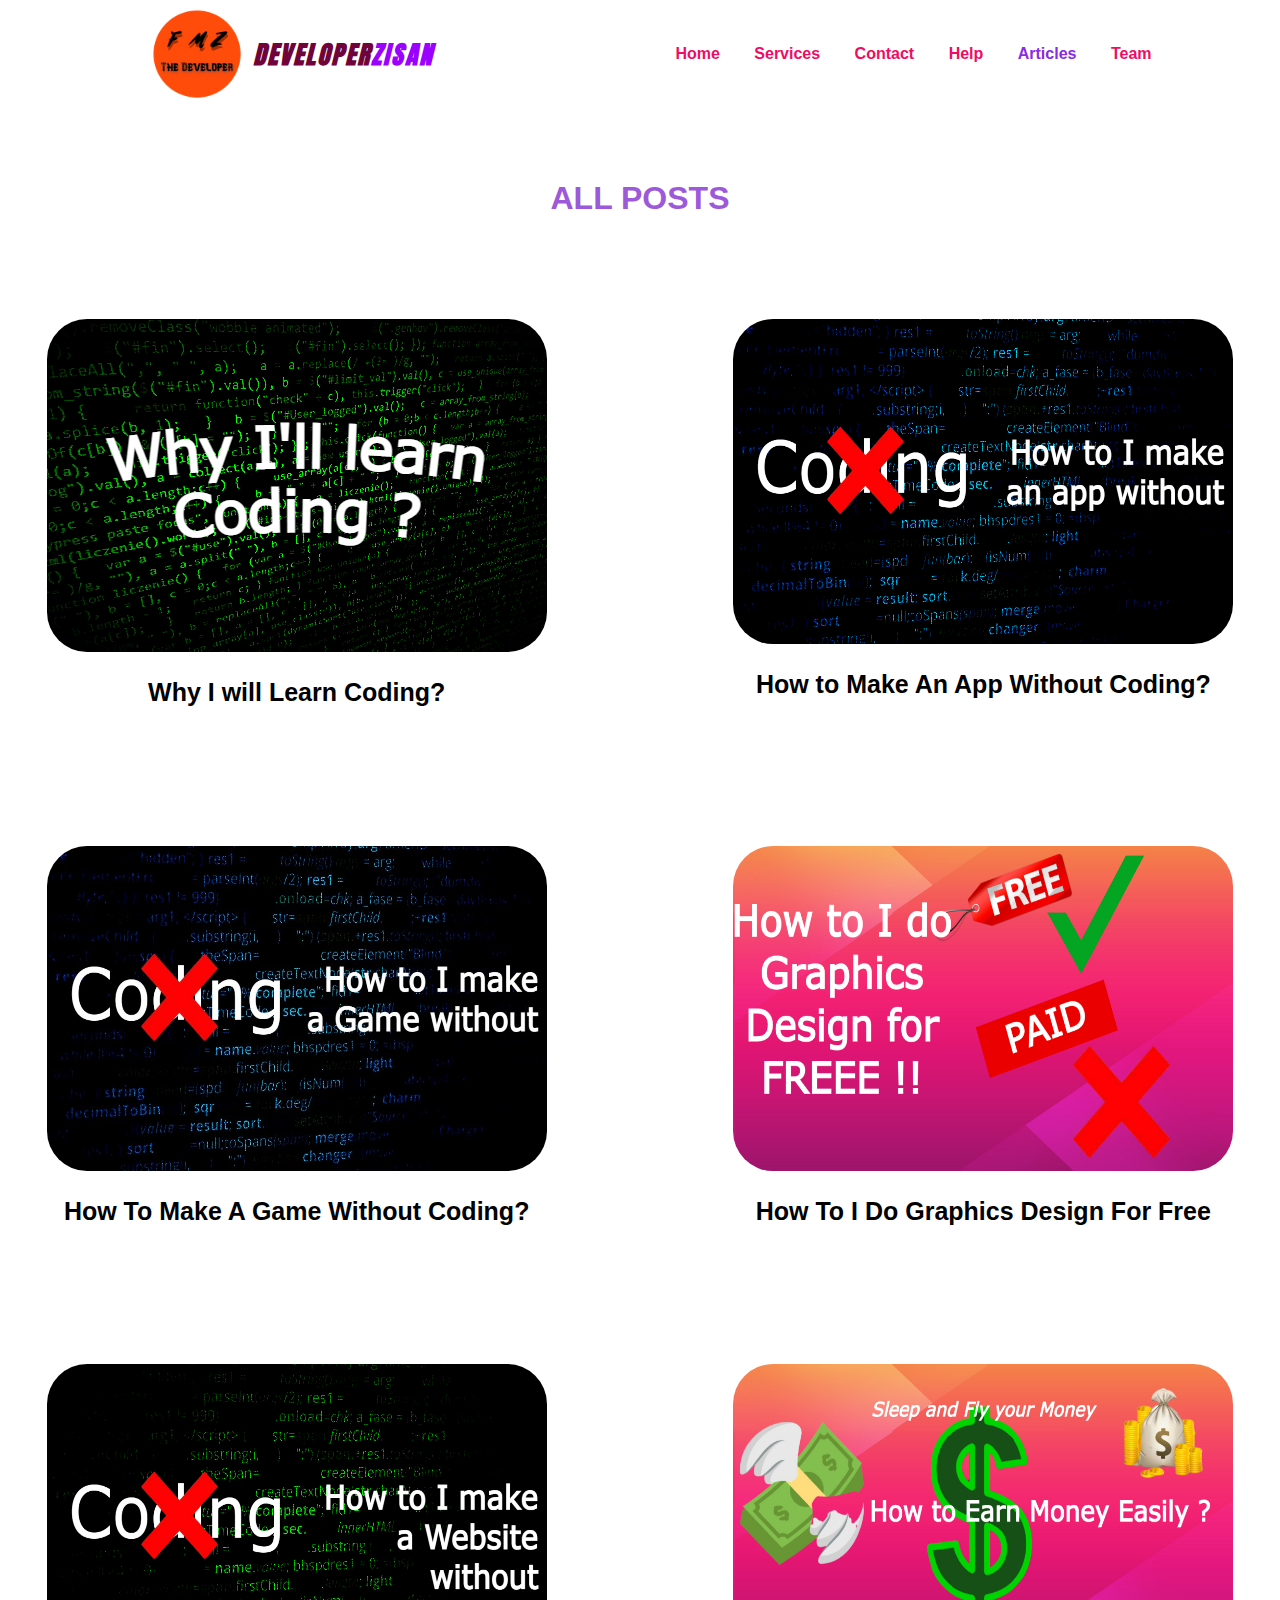
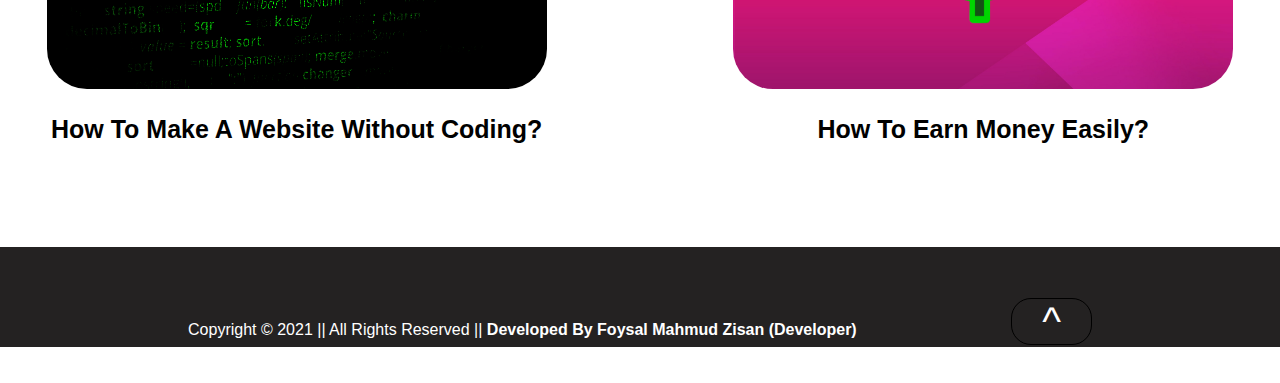
==== articles.html @ 48fdb90d "Add files via upload" ====
<!DOCTYPE html>
<html lang="en">
<head>
    <meta charset="UTF-8">
    <meta http-equiv="X-UA-Compatible" content="IE=edge">
    <meta name="viewport" content="width=device-width, initial-scale=1.0">
    <meta name="viewport" content="desktop-size">
    <title>Articles || Develoeper Zisan</title>
    <link rel="stylesheet" href="Styles/stylearticles.css">
    <link rel="shortcut icon" type="image/png" href="assets/logo.png">
</head>
<body>
    <header>
        <div class="logoandtext">
            <a href="index.html"><img src="assets/logo.png" class="logo" height="100px" width="100px"alt="LOGO"></a>
            <p class="developer">Developer</p>
            <p class="zisan">Zisan</p>
        </div>       

            <nav>
                <ul class="nav-links">
                    <b><li><a href="#" target="_blank">Home</a></li>
                    <li><a href="index.html" target="_blank">Services</a></li>
                    <li><a href="contact.html" target="_blank">Contact</a></li>
                    <li><a href="help.html" target="_blank">Help</a></li>
                    <li><a class="active" href="#">Articles</a></li>
                    <li><a href="team.html" target="_blank">Team</a></li></b>
                </ul>
            </nav>
    </header>

<br>
<br>
<br>
<br>
        <h1>ALL POSTS</h1>

        <div class="main-1">
            <a target="_blank" href="post_1.html"><div class="main-first-1">
                <img src="assets/whyiwilllearncoding.png" alt="whyiwilllearncoding">
                <p>Why I will Learn Coding?</p>
            </div></a>
<br>
            <a target="_blank" href="post_2.html"><div class="main-second-1">
                <img height="325px" width="500px" src="assets/howtomakeanapp.png" alt="howtomakeanapp">
                <p>How to Make An App Without Coding?</p>
            </div></a>
        </div>
<br>
<br>
        <div class="main-2">
            <a target="_blank" href="post_3.html"><div class="main-first-2">
                <img height="325px" width="500px" src="assets/howtomakeagame.png" alt="howtomakeagame">
                <p>How To Make A Game Without Coding?</p>
            </div></a>
<br>
            <a target="_blank" href="post_4.html"><div class="main-second-2">
                <img height="325px" width="500px" src="assets/howtoidographicsdesign.png" alt="howtoidographicsdesign">
                <p>How To I Do Graphics Design For Free</p>
            </div></a>
        </div>
<br>
<br>
        <div class="main-3">
            <a target="_blank" href="post_5.html"><div class="main-first-3">
                <img height="325px" width="500px" src="assets/howtoimakeawebsite.png" alt="howtoimakeawebsite">
                <p>How To Make A Website Without Coding?</p>
            </div></a>
<br>
            <a target="_blank" href="post_6.html"><div class="main-second-3">
                <img height="325px" width="500px" src="assets/howtoearnmoneyeasily.png" alt="howtoearnmoneyeasil">
                <p>How To Earn Money Easily?</p>
            </div></a>
        </div>

        <div class="copyright">
            <footer>Copyright &copy; 2021 || All Rights Reserved || <a href="https://www.facebook.com/foysalmahmud.zisan" target="_blank"><b>Developed By Foysal Mahmud Zisan (Developer)</b></a>
        
            <a href="#sec-2"><button>^</button></a></footer>
        </div>

        
<br>
<br>
</body>
</html>
---- Styles/stylearticles.css ----
@import url('https://fonts.googleapis.com/css2?family=Rubik:wght@300&display=swap');
@import url('https://fonts.googleapis.com/css2?family=Anton&display=swap');
* {
    margin: 0;
    padding: 0;
    font-family: 'Roboto', sans-serif;
}

header {
    display: flex;
    justify-content: space-around;
    align-items: center;
}

.logo {
    padding: 0 20px;
    margin-top: 4px;
    margin-left: 10%;
}

body {
    align-items: center;
    justify-content: center;
    background-color: white;
}

.nav-links li {
    list-style: none;
    display: inline-block;
}

nav ul li .active {
    color: blueviolet;
}

.nav-links li a {
    text-decoration: none;
    margin: 0 15px;
    transition: all .3s ease 0s;
    color: rgb(241, 11, 99);
}

.nav-links li a:hover {
    color: rgb(20, 211, 170);
}

.logoandtext {
    display: flex;
    align-items: center;
    justify-content: center;
    letter-spacing: 2px;
}

.developer {
    font-weight: bold;
    color: rgb(112, 4, 58);
    text-transform: uppercase;
    font-style: italic;
    font-family: 'Anton', sans-serif;
    font-size: 25px;
    
}

.zisan {
    font-weight: bold;
    text-transform: uppercase;
    font-style: italic;
    color: rgb(154, 1, 255);
    font-family: 'Anton', sans-serif;
    font-size: 25px;
}

h1 {
    text-align: center;
    color: rgb(156, 90, 218);
    margin-bottom: 8%;
}

.main-1 {
    display: flex;
    justify-content: space-around;
    text-align: center;
    font-size: 25px;
    font-weight: bold;
    margin-bottom: 8%;
}

.main-2 {
    display: flex;
    justify-content: space-around;
    text-align: center;
    font-size: 25px;
    font-weight: bold;
    margin-bottom: 8%;
}

.main-3 {
    display: flex;
    justify-content: space-around;
    text-align: center;
    font-size: 25px;
    font-weight: bold;
    margin-bottom: 8%;
}

.main-1 p, .main-2 p, .main-3 p {
    margin-top: 20px;
}

.main-1 a, .main-2 a, .main-3 a {
    text-decoration: none;
    color: black;
    transition: .3s ease 0s;
}

.main-1 a:hover, .main-2 a:hover, .main-3 a:hover {
    color: rgb(104, 102, 102);
    font-size: 20px;
}
    

.main-1 img, .main-2 img, .main-3 img {
    border-radius: 40px;
    transition: .3s ease 0s;
}

.main-1 img:hover, .main-2 img:hover, .main-3 img:hover {
    border-radius: 60px;
}

.copyright {
    background-color: rgb(36, 34, 34);
    color: white;
    height: 100px;
    width: 100%;
    text-align: center;
    display: flex;
    align-items: center;
    justify-content: center;   
}

.copyright button {
    text-align: center;
    margin-left: 150px;
    padding-left: 30px;
    padding-right: 30px;
    font-size: 40px;
    border-radius: 20px;
    border: 1px solid black;
    background-color: rgb(36, 34, 34);
    color: white;
    cursor: pointer;
}

.copyright footer a {
    text-decoration: none;
    color: white;
}

.copyright footer {
    padding-top: 50px;
}
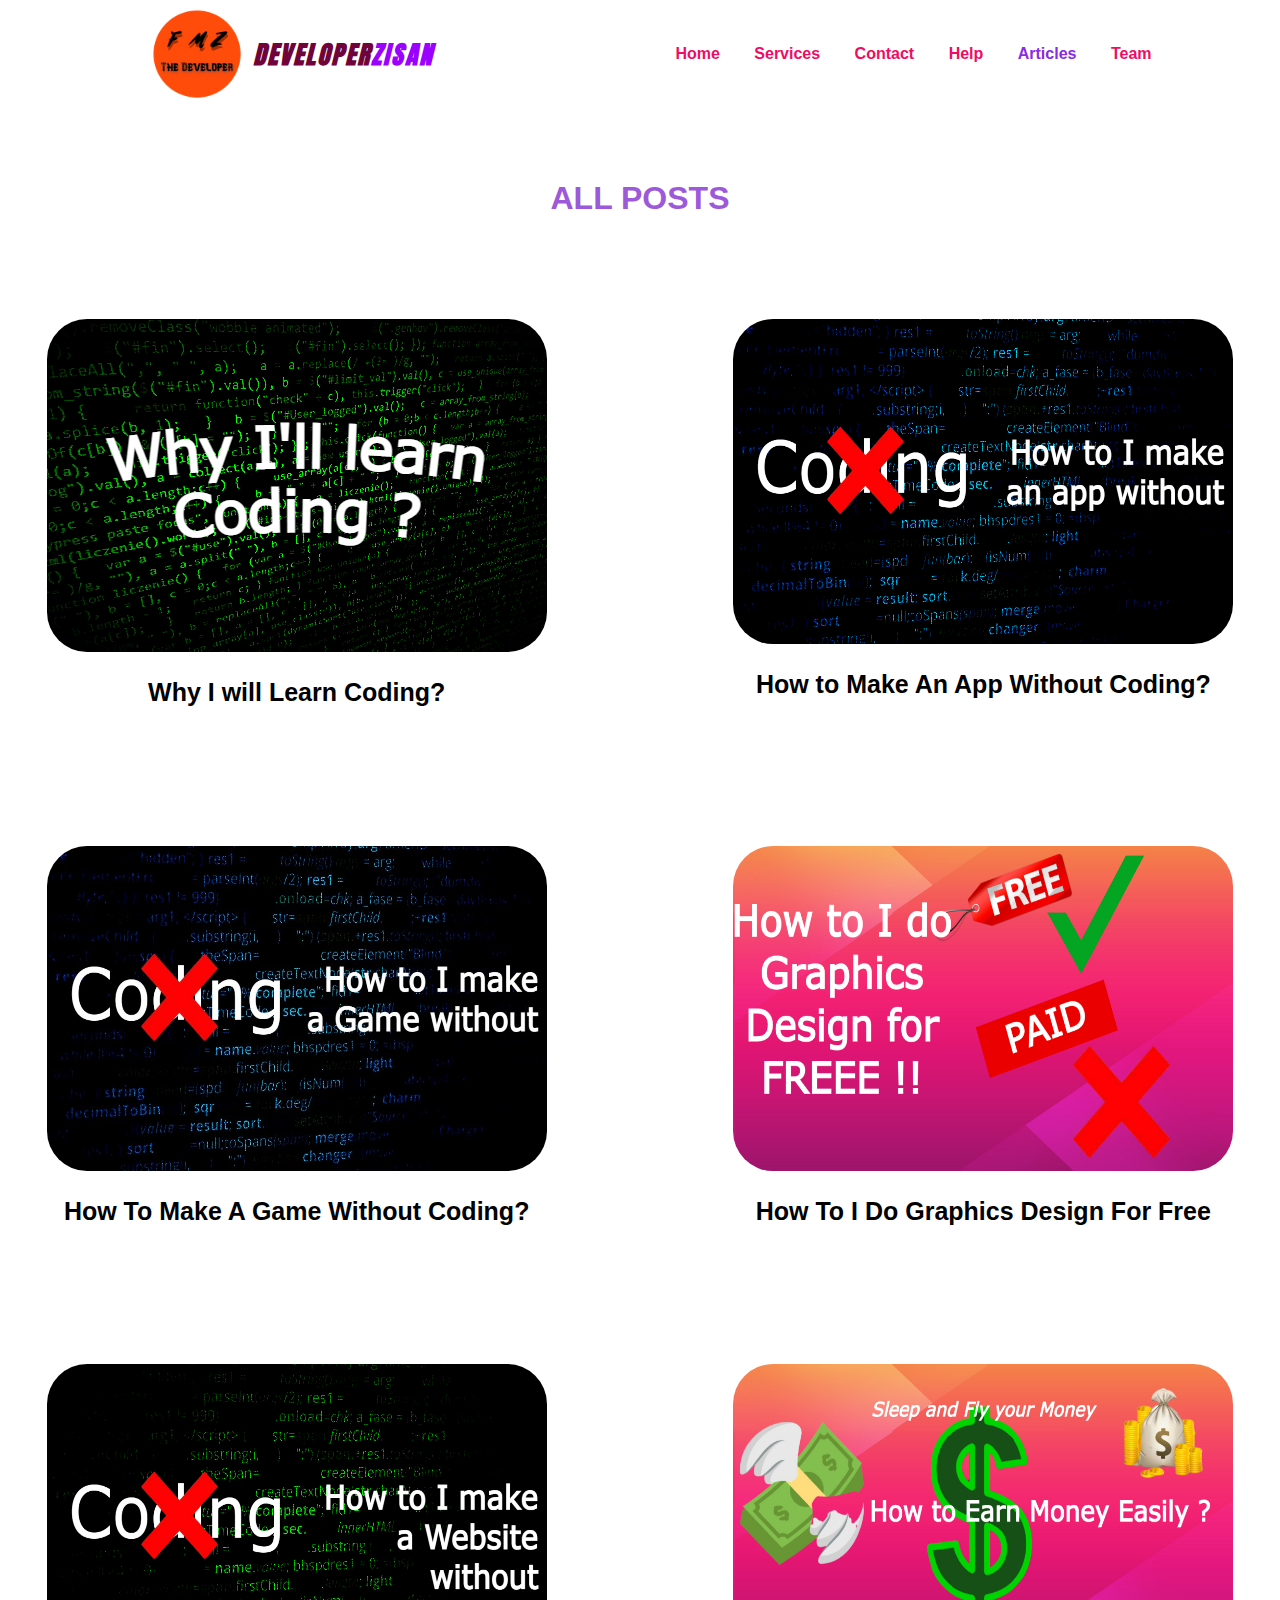
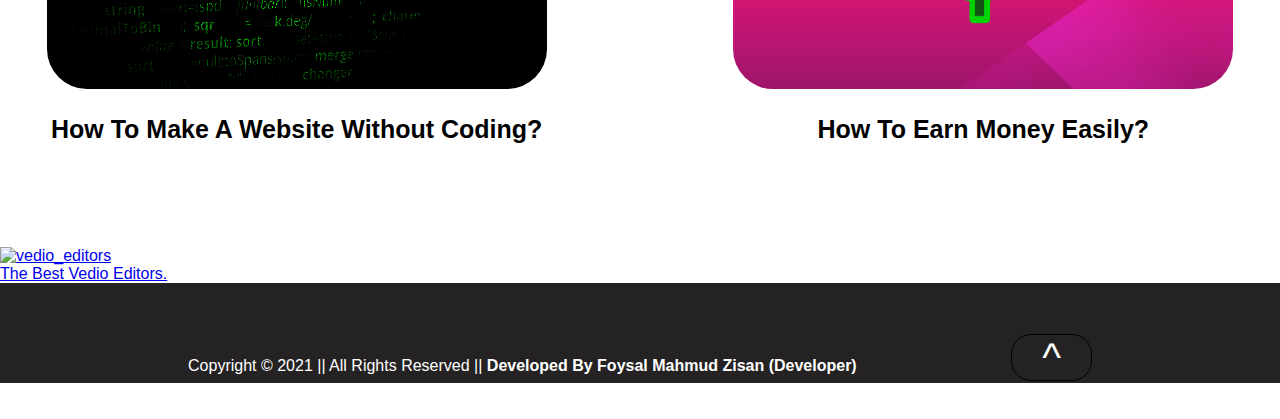
==== commit 12d952ee: "Add files via upload" ====
--- a/articles.html
+++ b/articles.html
@@ -73,6 +73,13 @@
             </div></a>
         </div>
 
+        <div class="main-4">
+            <div class="main-first-4">
+                <a target="_blank" href="post_7.html"><img height="325px" width="500px" src="assets/vedio_editors.png" alt="vedio_editors">
+                <p>The Best Vedio Editors.</p></a>
+            </div>
+        </div>
+
         <div class="copyright">
             <footer>Copyright &copy; 2021 || All Rights Reserved || <a href="https://www.facebook.com/foysalmahmud.zisan" target="_blank"><b>Developed By Foysal Mahmud Zisan (Developer)</b></a>
         
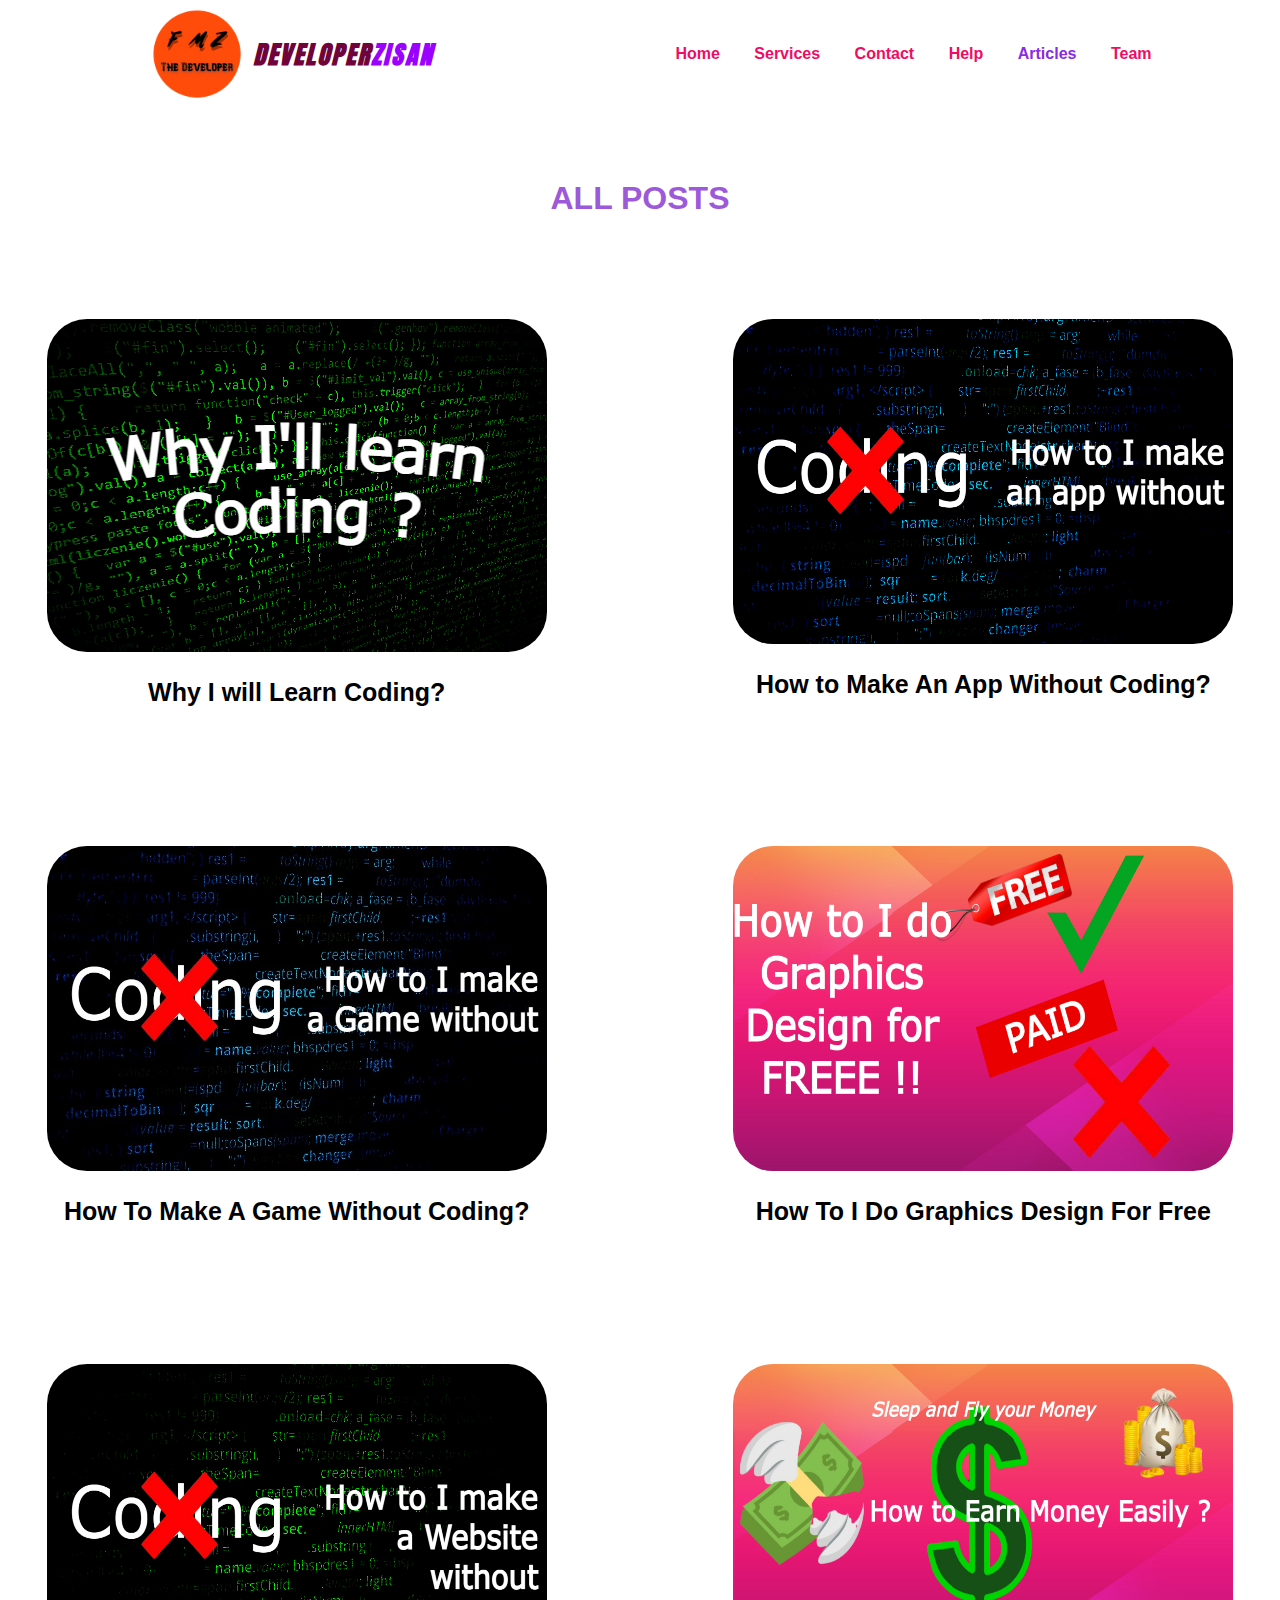
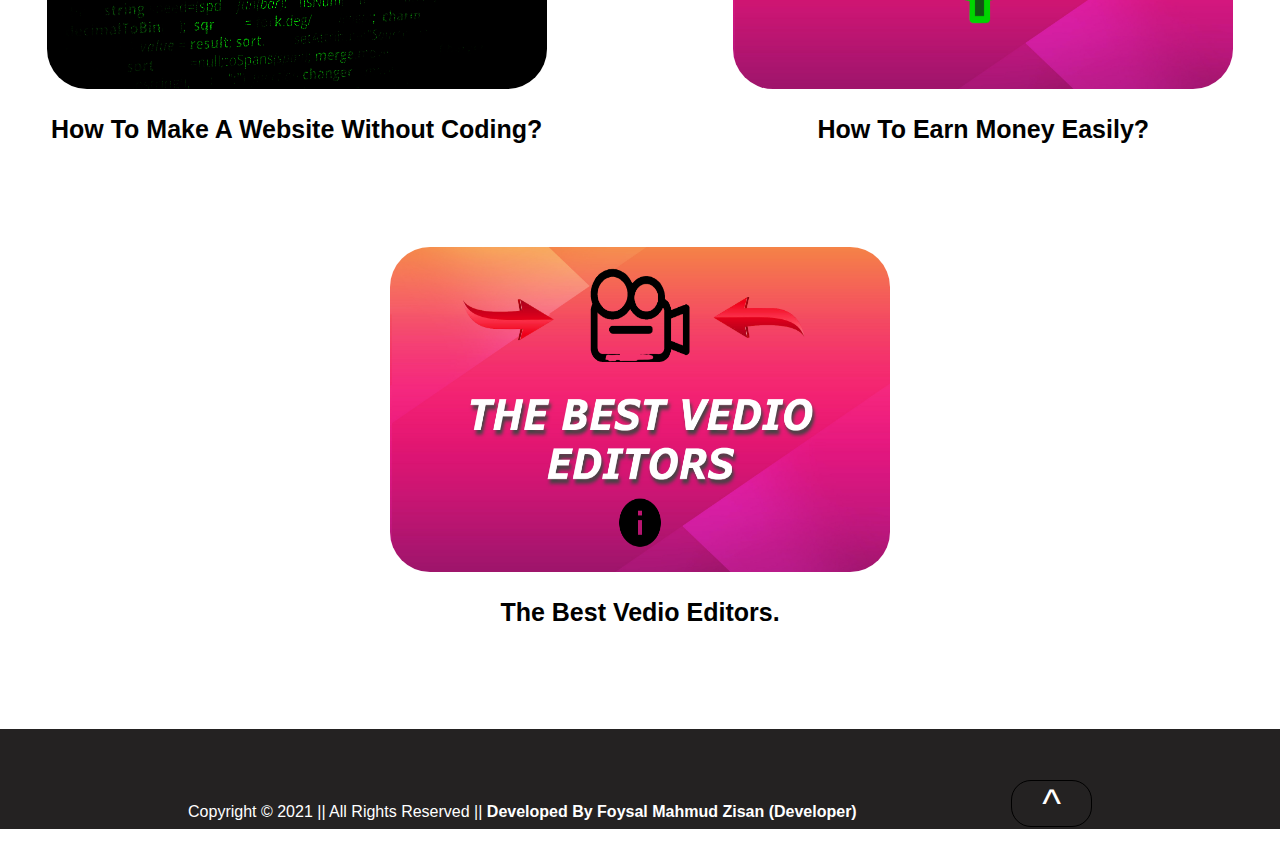
==== commit 48d8973f: "Add files via upload" ====
--- a/articles.html
+++ b/articles.html
@@ -82,7 +82,7 @@
 
         <div class="copyright">
             <footer>Copyright &copy; 2021 || All Rights Reserved || <a href="https://www.facebook.com/foysalmahmud.zisan" target="_blank"><b>Developed By Foysal Mahmud Zisan (Developer)</b></a>
-        
+
             <a href="#sec-2"><button>^</button></a></footer>
         </div>
 
--- a/Styles/stylearticles.css
+++ b/Styles/stylearticles.css
@@ -103,30 +103,42 @@
     margin-bottom: 8%;
 }
 
-.main-1 p, .main-2 p, .main-3 p {
+.main-4 {
+    display: flex;
+    justify-content: space-around;
+    text-align: center;
+    font-size: 25px;
+    font-weight: bold;
+    margin-bottom: 8%;
+}
+
+
+.main-1 p, .main-2 p, .main-3 p, .main-4 p {
     margin-top: 20px;
 }
 
-.main-1 a, .main-2 a, .main-3 a {
+.main-1 a, .main-2 a, .main-3 a, .main-4 a {
     text-decoration: none;
     color: black;
     transition: .3s ease 0s;
 }
 
-.main-1 a:hover, .main-2 a:hover, .main-3 a:hover {
+.main-1 a:hover, .main-2 a:hover, .main-3 a:hover, .main-4 a:hover {
     color: rgb(104, 102, 102);
     font-size: 20px;
 }
     
 
-.main-1 img, .main-2 img, .main-3 img {
+.main-1 img, .main-2 img, .main-3 img, .main-4 img {
     border-radius: 40px;
     transition: .3s ease 0s;
 }
 
-.main-1 img:hover, .main-2 img:hover, .main-3 img:hover {
+.main-1 img:hover, .main-2 img:hover, .main-3 img:hover, .main-4 img:hover {
     border-radius: 60px;
 }
+
+
 
 .copyright {
     background-color: rgb(36, 34, 34);
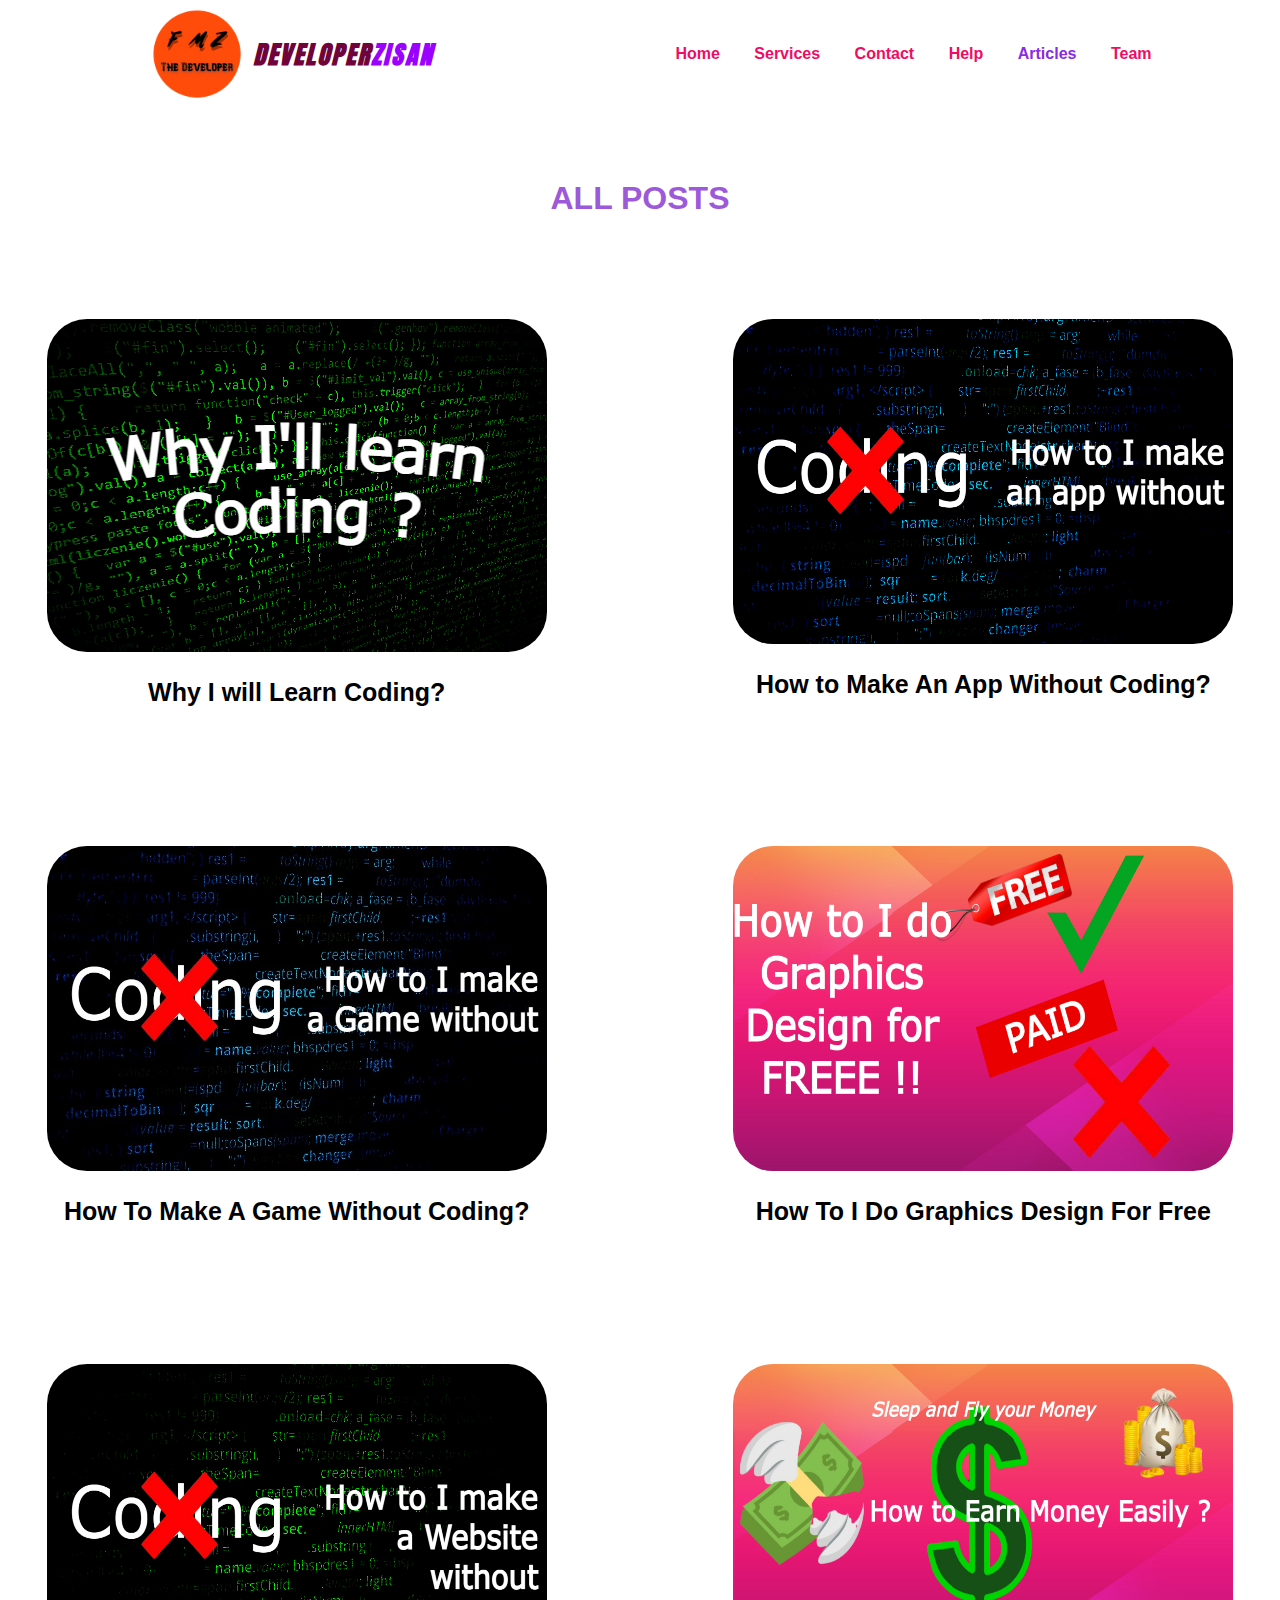
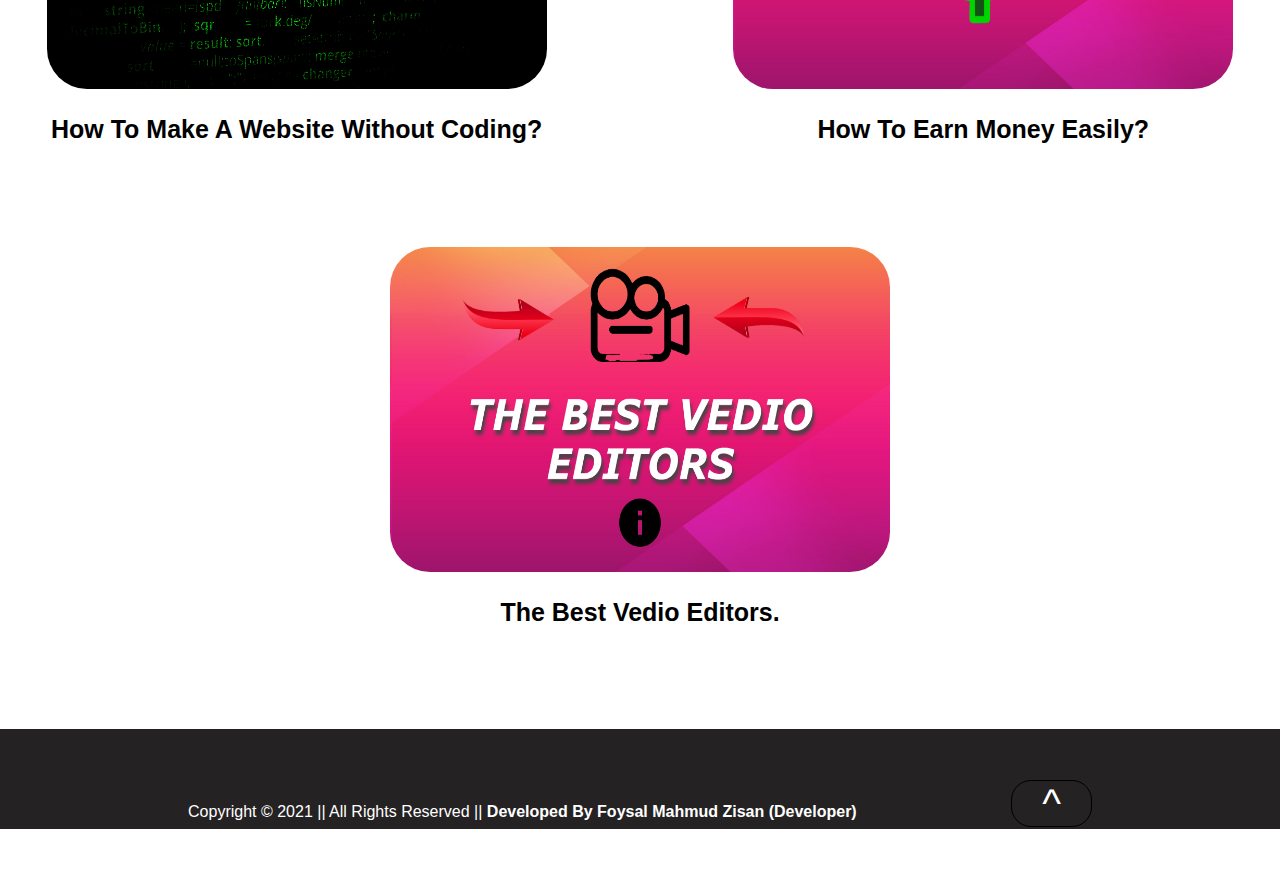
==== commit 9d932e44: "Update articles.html" ====
--- a/articles.html
+++ b/articles.html
@@ -31,6 +31,8 @@
 
 <br>
 <br>
+    <script async="async" data-cfasync="false" src="//nothingnightingalejuly.com/982c5c0b2e93f18c34365f2ec95a6a60/invoke.js"></script>
+<div id="container-982c5c0b2e93f18c34365f2ec95a6a60"></div>
 <br>
 <br>
         <h1>ALL POSTS</h1>
@@ -85,9 +87,29 @@
 
             <a href="#sec-2"><button>^</button></a></footer>
         </div>
-
+<br>
+    <script type="text/javascript">
+	atOptions = {
+		'key' : 'ad66787c68eed99fc64f722f52a7b7cf',
+		'format' : 'iframe',
+		'height' : 250,
+		'width' : 300,
+		'params' : {}
+	};
+	document.write('<scr' + 'ipt type="text/javascript" src="http' + (location.protocol === 'https:' ? 's' : '') + '://nothingnightingalejuly.com/ad66787c68eed99fc64f722f52a7b7cf/invoke.js"></scr' + 'ipt>');
+</script>
         
 <br>
+    <script type="text/javascript">
+	atOptions = {
+		'key' : 'ad66787c68eed99fc64f722f52a7b7cf',
+		'format' : 'iframe',
+		'height' : 250,
+		'width' : 300,
+		'params' : {}
+	};
+	document.write('<scr' + 'ipt type="text/javascript" src="http' + (location.protocol === 'https:' ? 's' : '') + '://nothingnightingalejuly.com/ad66787c68eed99fc64f722f52a7b7cf/invoke.js"></scr' + 'ipt>');
+</script>
 <br>
 </body>
-</html>+</html>
